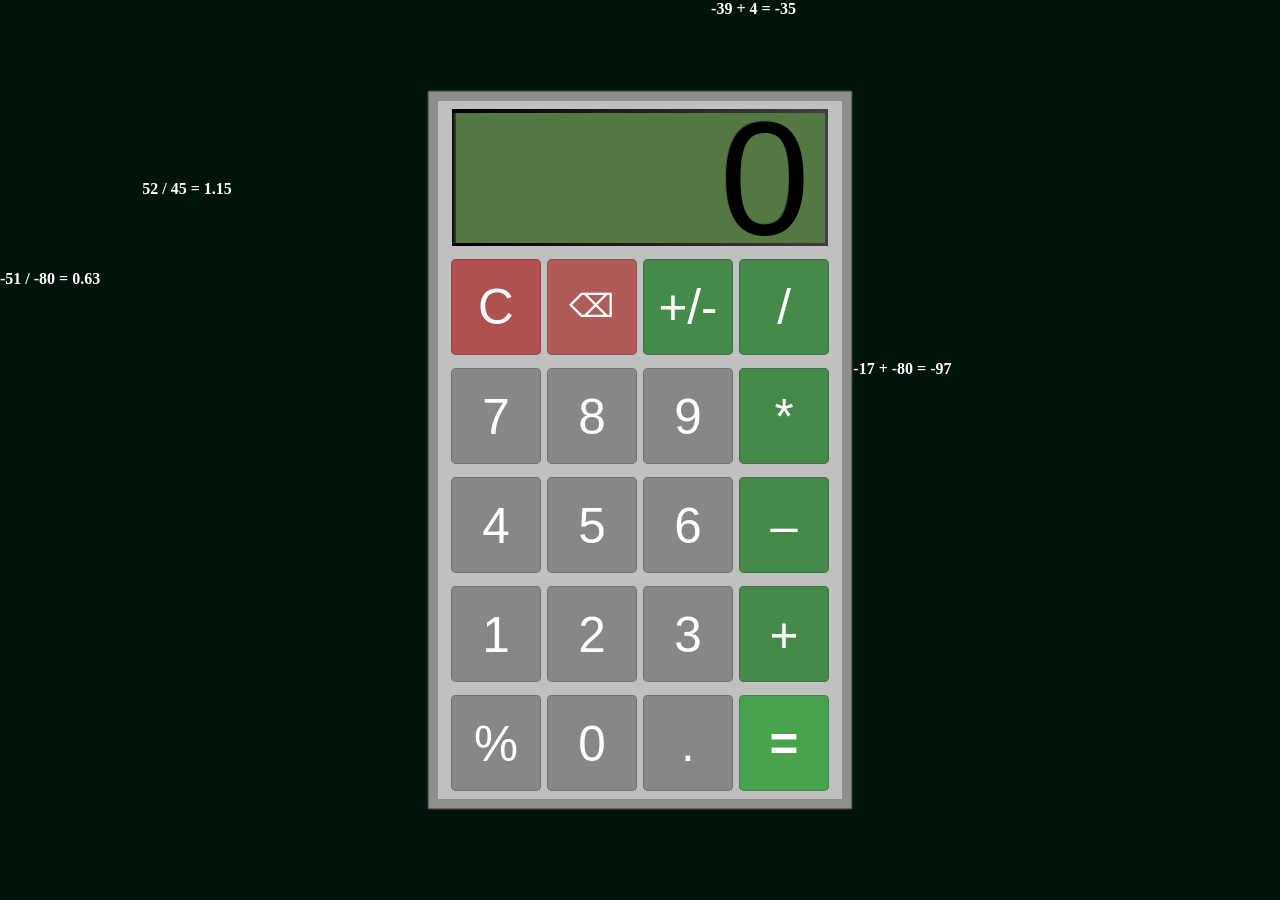
==== index.html @ 4ca7edae "update dummy calculations generation logic" ====
<!DOCTYPE html>
<html lang="en">
<head>
    <meta charset="UTF-8">
    <meta name="viewport" content="width=device-width, initial-scale=1.0">
    <title>Calculator</title>
    <link rel="stylesheet" href="styles.css">
    <script type="text/javascript" src="script.js" defer></script>
    <link href="https://fonts.cdnfonts.com/css/calculator" rel="stylesheet">
    <link href="https://fonts.googleapis.com/icon?family=Material+Icons" rel="stylesheet">
    <link href="https://fonts.cdnfonts.com/css/chalk" rel="stylesheet">
</head>
<body>
 <div id="allContainer">
    <div id="calculator">
       <!-- <div class="calcB" id="calculatorOuter"> -->
                <div class="calcB" id="calculatorInner">
                    <div class="c" id="display">
                        <div class="displayB" id="topB"></div>
                        <div class="displayB" id="leftB"></div>
                        <div class="displayB" id="M">0</div>
                        <div class="displayB" id="rightB"></div>
                        <div class="displayB" id="botB"></div>
                    </div>

                    <button class="c button" id="C">C</button>
                    <button class="c button" id="back">⌫</button>
                    <button class="c pseudoop button" id="+-">+/-</button>
                    <button class="c operator button" id="/">/</button>

                    <button class="c calc button" id="7">7</button>
                    <button class="c calc button" id="8">8</button>
                    <button class="c calc button" id="9">9</button>
                    <button class="c operator button" id="*">*</button>

                    <button class="c calc button" id="4">4</button>
                    <button class="c calc button" id="5">5</button>
                    <button class="c calc button" id="6">6</button>
                    <button class="c operator button" id="–">–</button>

                    <button class="c calc button" id="1">1</button>
                    <button class="c calc button" id="2">2</button>
                    <button class="c calc button" id="3">3</button>
                    <button class="c operator button" id="+">+</button>

                    <button class="c pseudocalc button" id="%">%</button>
                    <button class="c calc button" id="0">0</button>
                    <button class="c calc button" id="dot">.</button>
                    <button class="c result button" id="equal">=</button>
                </div>
            <!-- </div> -->
    </div>
    </div>
</div>   
</body>
</html>
---- styles.css ----
body {
    font-family: 'Roboto', sans-serif; 
    height: 100vh;
    width: 100%;
    margin: 0px;
    display: flex;
    background: rgb(1, 20, 10);
    display: flex;
    justify-content: center;
    align-items: center;
}

div{
    box-sizing: border-box;
}

@media (min-device-width: 600px) {
    
    #calculator {
        flex-basis: 33.3333%;
    }

    .sideContainer {
        flex-basis: 33.3333%;
    }
}

@media (max-device-width: 599px) {
    #calculator {
        flex-basis: 60%;
    }
    .sideContainer {
        flex-basis: 20%;
    }
}

@media (orientation:portrait){
    #calculator {
        flex-basis: 60%;
    }
    .sideContainer {
        flex-basis: 20%;
    }
}

#allContainer {
    display: flex;
    justify-content:flex-start; 
    align-items:flex-start;
    flex-flow: wrap;
    width: 100%;
    height: 100%;
    margin: 0;
    padding: 0;
}

.sideContainer{
    display: flex;
    justify-content:flex-start; 
    align-items:flex-start;
    flex-flow: wrap;
    margin: 0;
    padding: 0;
    height: 80%;
}

#calculator {
    height: 80%;
    display: flex;
    justify-content: center;  
    align-items: center;
    margin: 0;
    border-radius: 2%;
    padding: 0;
    /*border: 1vh white solid;*/

}
#calculator{
    --r:2px;     /* radius   */
  --g:grey,rgb(1, 20, 10);; /* gradient */
  
  border-radius:var(--r);
  padding:calc(var(--r));
  background:
    /*corners*/
    radial-gradient(farthest-side at bottom right,var(--g)) top    left /var(--r) var(--r),
    radial-gradient(farthest-side at top    right,var(--g)) bottom left /var(--r) var(--r),
    radial-gradient(farthest-side at bottom left ,var(--g)) top    right/var(--r) var(--r),
    radial-gradient(farthest-side at top    left ,var(--g)) bottom right/var(--r) var(--r),
    /* borders*/
    linear-gradient(to top   ,var(--g)) top   /calc(100% - 2*var(--r)) var(--r),
    linear-gradient(to bottom,var(--g)) bottom/calc(100% - 2*var(--r)) var(--r),
    linear-gradient(to right ,var(--g)) right /var(--r) calc(100% - 2*var(--r)),
    linear-gradient(to left  ,var(--g)) left  /var(--r) calc(100% - 2*var(--r));
  background-repeat:no-repeat;
}

#calculatorInner {
    width: 100%;
    height: 100%;
    margin: 0px;
    padding: 1.5%;
    margin-bottom: 0;
    flex-shrink: auto;
    background: silver;
    border: 1vh rgb(143, 142, 142) solid;
    display: flex;
    flex-wrap: wrap;
    justify-content:center; 
    align-items:center;
    gap: 1.5%;
    /*border-radius: 2%;*/
    /*box-shadow: 0 8px 16px 0 rgba(0,0,0,0.2), 0 6px 20px 0 rgba(0,0,0,0.19);*/
    box-sizing: border-box;
}



#display {
    flex-basis: 96%;
    height: 20%;
    background: #557743;
    padding: 1vh black;
    border-radius: 2%;
    /* #748555; #5f7e51*/

    display: flex;
    justify-content: space-between;  
    align-items: center;
    flex-wrap: wrap;
    margin: 0;
    padding: 0;
}

#topB {
    width: 100%;
    height: 3%;
    background: rgb(0,0,0);
    background: linear-gradient(90deg, rgba(0,0,0,1) 0%, rgb(63, 63, 63) 99%);
}

#botB {
    width: 100%;
    height: 2%;
    background: rgb(0,0,0);
    background: linear-gradient(90deg, rgba(0,0,0,1) 0%, rgb(63, 63, 63) 99%);
}

#leftB{
    width: 1%;
    height: 95%;
    background: rgb(0,0,0);
    background: linear-gradient(90deg, rgba(0,0,0,1) 0%, rgb(63, 63, 63) 99%);
}

#rightB{
    width: 0.75%;
    height: 95%;
    background: rgb(0,0,0);
    background: rgb(63, 63, 63);
}

#M {
    display: flex;
    width: 90%;
    height: 90%;
    font-family: 'Calculator', sans-serif;
    color: black solid; 
    justify-content: right;
    align-items: center;
    font-size: 18vh; 
    font-weight: 400;    
    text-shadow: -1px -1px rgba(0,0,0,0.2);           
}

button {
    cursor: pointer;
    margin: 0;
    padding: 0;
    display: flex;
    justify-content: center;  
    align-items: center;
    border-radius: 5%;
    border: none;
    flex-basis: 23%;
    height: 14%;
    border: 1px #3b3b3b4d solid;
    color: white;
    font-size: 5.5vh;
    background-color: rgb(136, 134, 137);
}

button:hover{
    background-color: rgb(116, 114, 117);
}
button:active{
    background-color: rgb(106, 104, 107);
}


.operator, .pseudoop {
    background-color: rgb(69, 138, 73);
}
.operator:hover, .pseudoop:hover{
    background-color: rgb(49, 138, 53);
}
.operator:active, .pseudoop:active{
    background-color: rgb(24, 138, 33);
}

#equal{
   background-color: rgb(72, 163, 77);
    font-weight: 900;
}

#equal:hover{
    background-color: rgb(72, 143, 77);
 }
 #equal:hover{
    background-color: rgb(52, 143, 57);
 }
 #equal:active{
    background-color: rgb(27, 143, 37);
 }

#C{
    background-color: rgb(177, 80, 80);
}
#C:hover{
    background-color: rgb(177, 60, 60);
}
#C:active{
    background-color: rgb(177, 40, 40);
}

#back{
    background-color: rgb(177, 90, 90);
}
#back:hover{
    background-color: rgb(177, 70, 70);
}
#back:active{
    background-color: rgb(177, 50, 50);
}

#back {
    font-size: 3.5vh;
    font-weight: 550;

}

.material-icons{
    color: white;
}
.divs {
    box-sizing: border-box;
   /* border: 1px white solid;*/
    margin: 0px;
    padding: 0px;
    margin-bottom: 0;
    flex-shrink: auto;
    color: white;
    font-family: 'Chalk';
    font-weight: 600;
}
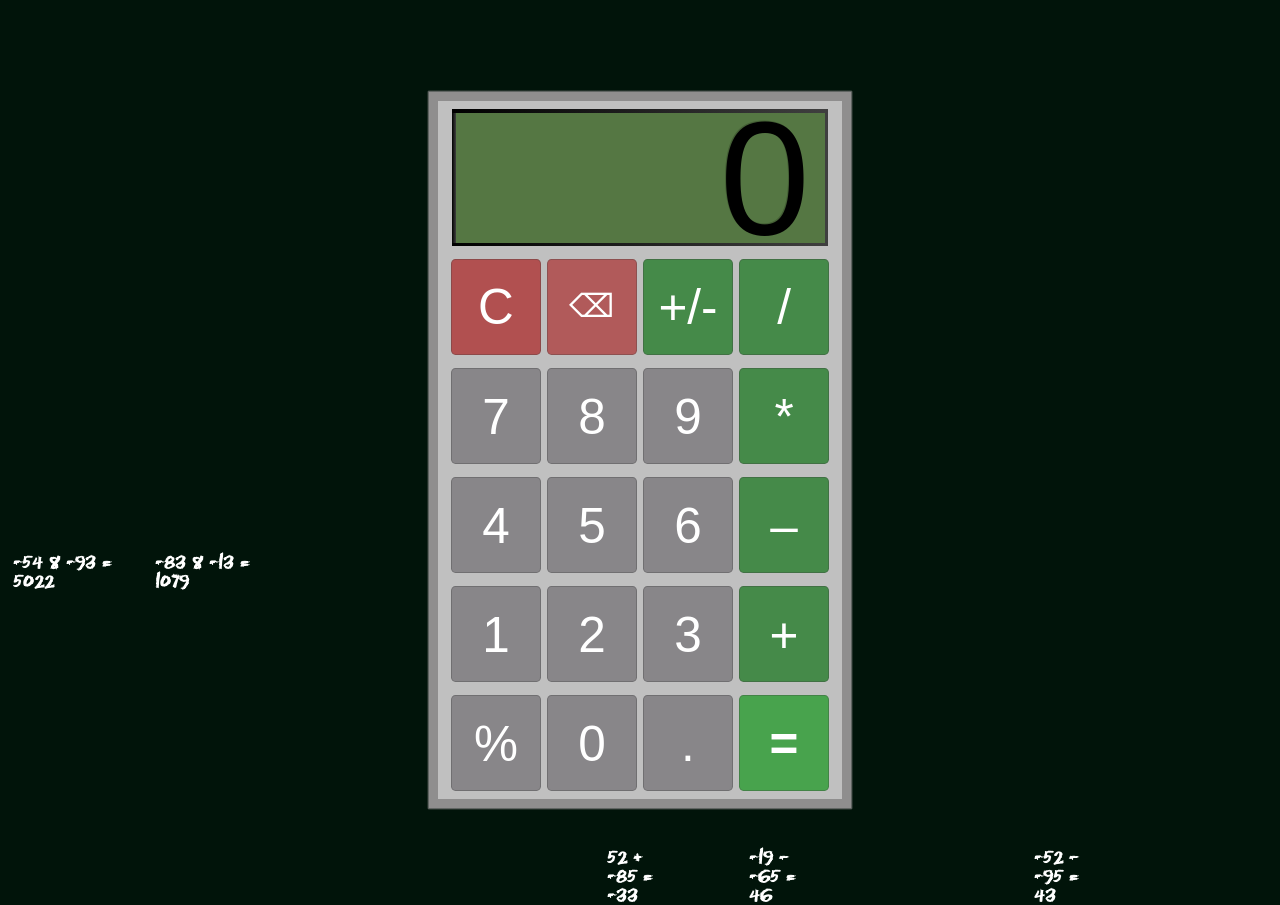
==== commit f765a685: "add fonts" ====
--- a/index.html
+++ b/index.html
@@ -3,12 +3,13 @@
 <head>
     <meta charset="UTF-8">
     <meta name="viewport" content="width=device-width, initial-scale=1.0">
-    <title>Calculator</title>
+    <title>OOPish Calculator</title>
     <link rel="stylesheet" href="styles.css">
     <script type="text/javascript" src="script.js" defer></script>
     <link href="https://fonts.cdnfonts.com/css/calculator" rel="stylesheet">
     <link href="https://fonts.googleapis.com/icon?family=Material+Icons" rel="stylesheet">
     <link href="https://fonts.cdnfonts.com/css/chalk" rel="stylesheet">
+    <link rel="stylesheet" href="fontsheet.css" type="text/css" charset="utf-8" />
 </head>
 <body>
  <div id="allContainer">
--- a/styles.css
+++ b/styles.css
@@ -258,10 +258,10 @@
     box-sizing: border-box;
    /* border: 1px white solid;*/
     margin: 0px;
-    padding: 0px;
+    padding: 3%;
     margin-bottom: 0;
     flex-shrink: auto;
     color: white;
-    font-family: 'Chalk';
+    font-family: 'eraserregular';
     font-weight: 600;
 }
--- a/fontsheet.css
+++ b/fontsheet.css
@@ -0,0 +1,24 @@
+/*! Generated by Font Squirrel (https://www.fontsquirrel.com) on September 9, 2024 */
+
+
+
+@font-face {
+    font-family: 'eraserdust';
+    src: url('eraserdust-p70d-webfont.woff2') format('woff2'),
+         url('eraserdust-p70d-webfont.woff') format('woff');
+    font-weight: normal;
+    font-style: normal;
+
+}
+
+
+
+
+@font-face {
+    font-family: 'eraserregular';
+    src: url('eraserregular-do1d-webfont.woff2') format('woff2'),
+         url('eraserregular-do1d-webfont.woff') format('woff');
+    font-weight: normal;
+    font-style: normal;
+
+}
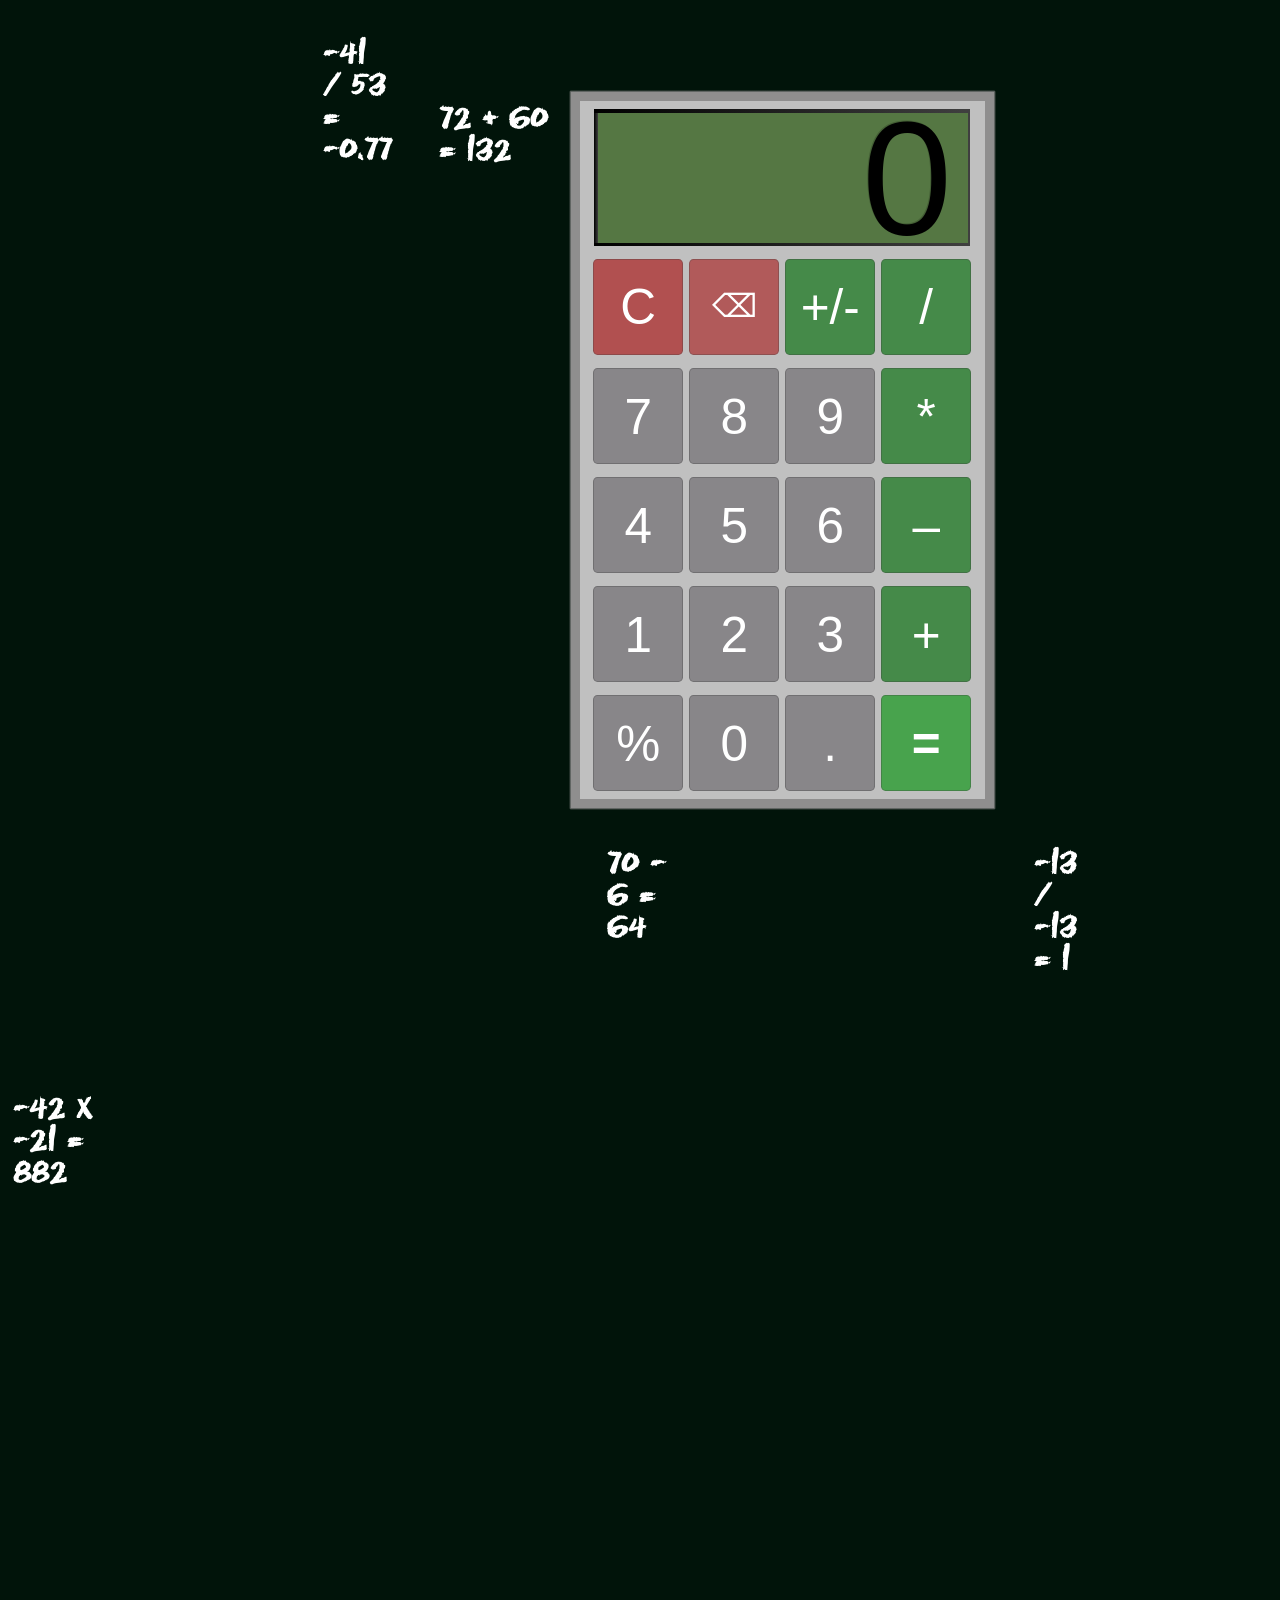
==== commit aec0bb02: "style operators for div population" ====
--- a/index.html
+++ b/index.html
@@ -37,7 +37,7 @@
                     <button class="c calc button" id="4">4</button>
                     <button class="c calc button" id="5">5</button>
                     <button class="c calc button" id="6">6</button>
-                    <button class="c operator button" id="–">–</button>
+                    <button class="c operator button" id="-">–</button>
 
                     <button class="c calc button" id="1">1</button>
                     <button class="c calc button" id="2">2</button>
--- a/styles.css
+++ b/styles.css
@@ -25,6 +25,13 @@
     .sideContainer {
         flex-basis: 33.3333%;
     }
+    .divs {
+        box-sizing: border-box;
+        padding: 3%;
+        font-weight: 600;
+        font-size: 3vh;
+    }
+    
 }
 
 @media (max-device-width: 599px) {
@@ -43,6 +50,17 @@
     .sideContainer {
         flex-basis: 20%;
     }
+    .divs {
+        box-sizing: border-box;
+        padding: 1%;
+        font-weight: 600;
+        font-size: 2vh;
+    }
+
+    .pseudoop{
+        font-size: 3vh;
+    }
+
 }
 
 #allContainer {
@@ -255,13 +273,12 @@
     color: white;
 }
 .divs {
-    box-sizing: border-box;
-   /* border: 1px white solid;*/
+   /* border: 1px white solid;*/ /*might try to remove border box*/
     margin: 0px;
-    padding: 3%;
     margin-bottom: 0;
     flex-shrink: auto;
     color: white;
     font-family: 'eraserregular';
-    font-weight: 600;
+    /*font-family: 'homemade_appleregular';*/
+   
 }
--- a/fontsheet.css
+++ b/fontsheet.css
@@ -21,4 +21,13 @@
     font-weight: normal;
     font-style: normal;
 
+}
+
+@font-face {
+    font-family: 'homemade_appleregular';
+    src: url('homemadeapple-9zz5-webfont.woff2') format('woff2'),
+         url('homemadeapple-9zz5-webfont.woff') format('woff');
+    font-weight: normal;
+    font-style: normal;
+
 }
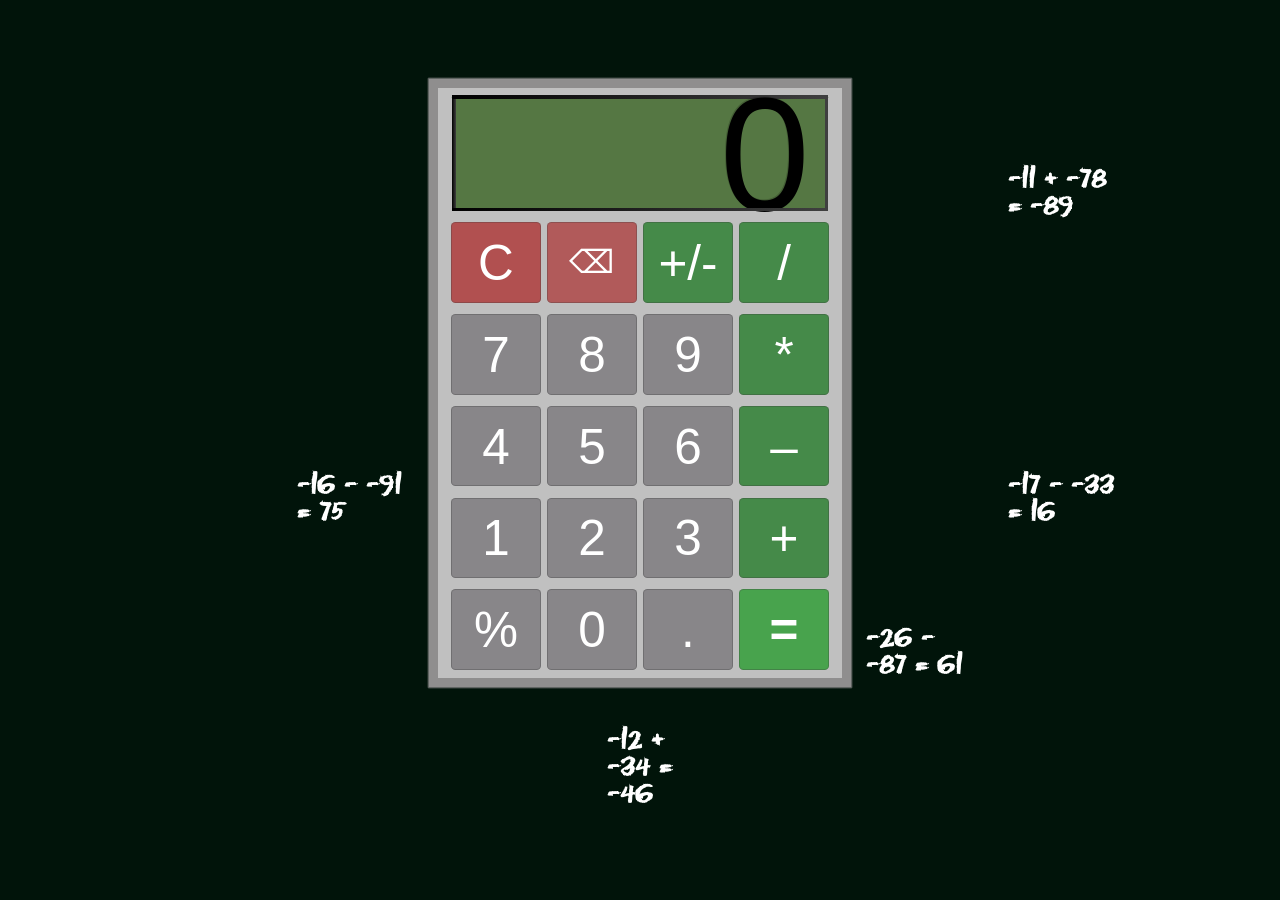
==== commit 9a8230be: "prepare div append text animation" ====
--- a/index.html
+++ b/index.html
@@ -9,7 +9,8 @@
     <link href="https://fonts.cdnfonts.com/css/calculator" rel="stylesheet">
     <link href="https://fonts.googleapis.com/icon?family=Material+Icons" rel="stylesheet">
     <link href="https://fonts.cdnfonts.com/css/chalk" rel="stylesheet">
-    <link rel="stylesheet" href="fontsheet.css" type="text/css" charset="utf-8" />
+    <link rel="stylesheet" href="fontsheet.css" type="text/css" charset="utf-8" /> 
+
 </head>
 <body>
  <div id="allContainer">
--- a/styles.css
+++ b/styles.css
@@ -2,7 +2,8 @@
 
 body {
     font-family: 'Roboto', sans-serif; 
-    height: 100vh;
+    height: 85vh;
+    max-height: 100vh;
     width: 100%;
     margin: 0px;
     display: flex;
@@ -20,6 +21,7 @@
     
     #calculator {
         flex-basis: 33.3333%;
+        max-width: 33.3333%;
     }
 
     .sideContainer {
@@ -29,7 +31,7 @@
         box-sizing: border-box;
         padding: 3%;
         font-weight: 600;
-        font-size: 3vh;
+        font-size: 2.5vh;
     }
     
 }
@@ -280,5 +282,24 @@
     color: white;
     font-family: 'eraserregular';
     /*font-family: 'homemade_appleregular';*/
+    min-width: 10%;
    
+}
+
+.newdivs {
+    animation: fadeIn 2s;
+    animation-delay: 0s;
+    animation-fill-mode: forwards;
+    margin: 0px;
+    margin-bottom: 0;
+    flex-shrink: auto;
+    color: white;
+    font-family: 'eraserregular';
+    /*font-family: 'homemade_appleregular';*/
+    min-width: 10%;
+}
+
+@keyframes fadeIn {
+    from { opacity: 0; }
+    to { opacity: 1; }
 }
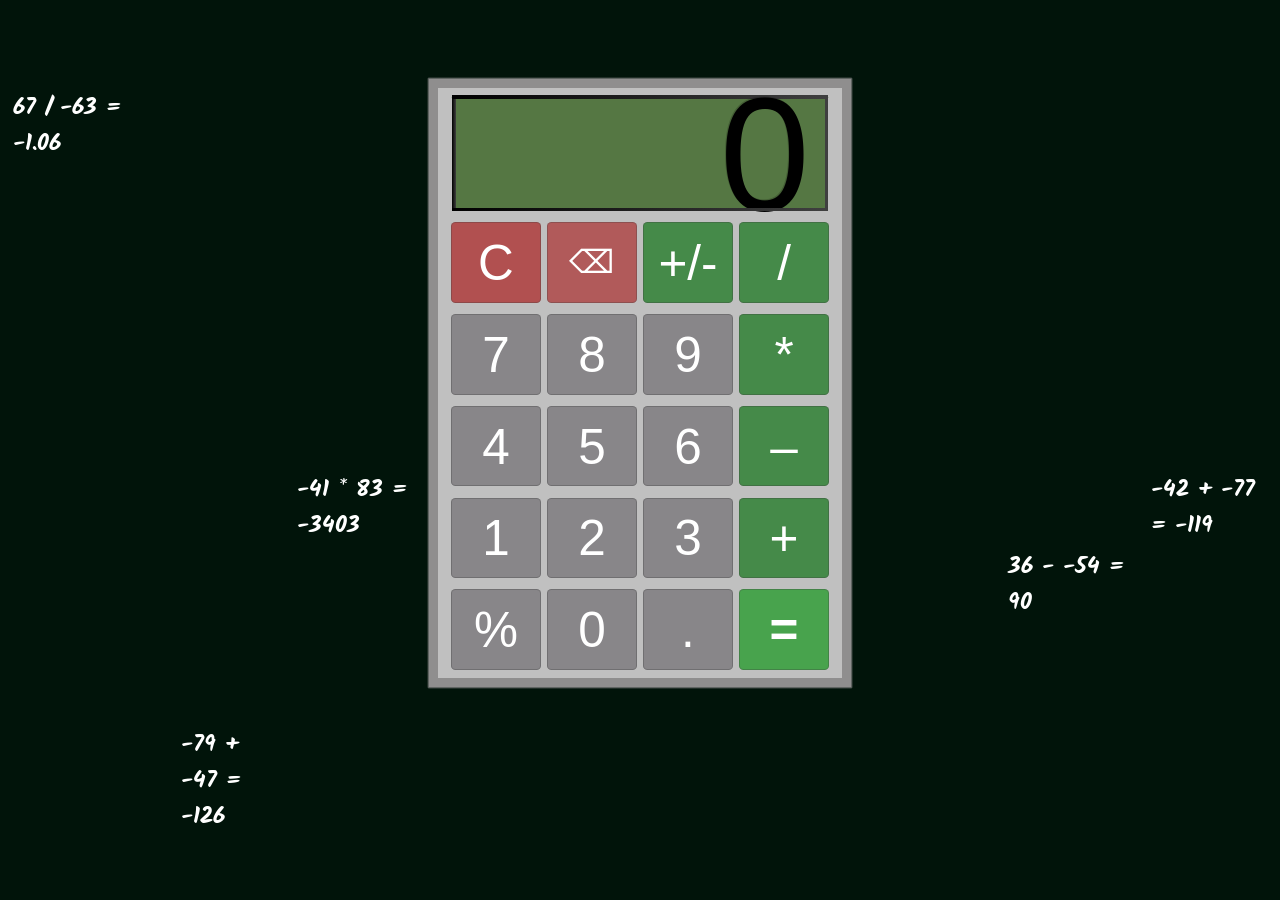
==== commit 25adbca6: "replace font" ====
--- a/index.html
+++ b/index.html
@@ -10,6 +10,10 @@
     <link href="https://fonts.googleapis.com/icon?family=Material+Icons" rel="stylesheet">
     <link href="https://fonts.cdnfonts.com/css/chalk" rel="stylesheet">
     <link rel="stylesheet" href="fontsheet.css" type="text/css" charset="utf-8" /> 
+
+    <link rel="preconnect" href="https://fonts.googleapis.com">
+<link rel="preconnect" href="https://fonts.gstatic.com" crossorigin>
+<link href="https://fonts.googleapis.com/css2?family=Kalam:wght@300;400;700&display=swap" rel="stylesheet">
 
 </head>
 <body>
--- a/styles.css
+++ b/styles.css
@@ -280,21 +280,22 @@
     margin-bottom: 0;
     flex-shrink: auto;
     color: white;
-    font-family: 'eraserregular';
+    font-family: "Kalam";
     /*font-family: 'homemade_appleregular';*/
     min-width: 10%;
    
 }
 
 .newdivs {
-    animation: fadeIn 2s;
+    animation: fadeIn 4s;
     animation-delay: 0s;
     animation-fill-mode: forwards;
     margin: 0px;
     margin-bottom: 0;
+    padding: 1%;
     flex-shrink: auto;
     color: white;
-    font-family: 'eraserregular';
+    font-family: "Kalam";
     /*font-family: 'homemade_appleregular';*/
     min-width: 10%;
 }
@@ -302,4 +303,23 @@
 @keyframes fadeIn {
     from { opacity: 0; }
     to { opacity: 1; }
-}+}
+
+
+ .kalam-light {
+    font-family: "Kalam", cursive;
+    font-weight: 300;
+    font-style: normal;
+  }
+  
+  .kalam-regular {
+    font-family: "Kalam", cursive;
+    font-weight: 400;
+    font-style: normal;
+  }
+  
+  .kalam-bold {
+    font-family: "Kalam", cursive;
+    font-weight: 700;
+    font-style: normal;
+  }
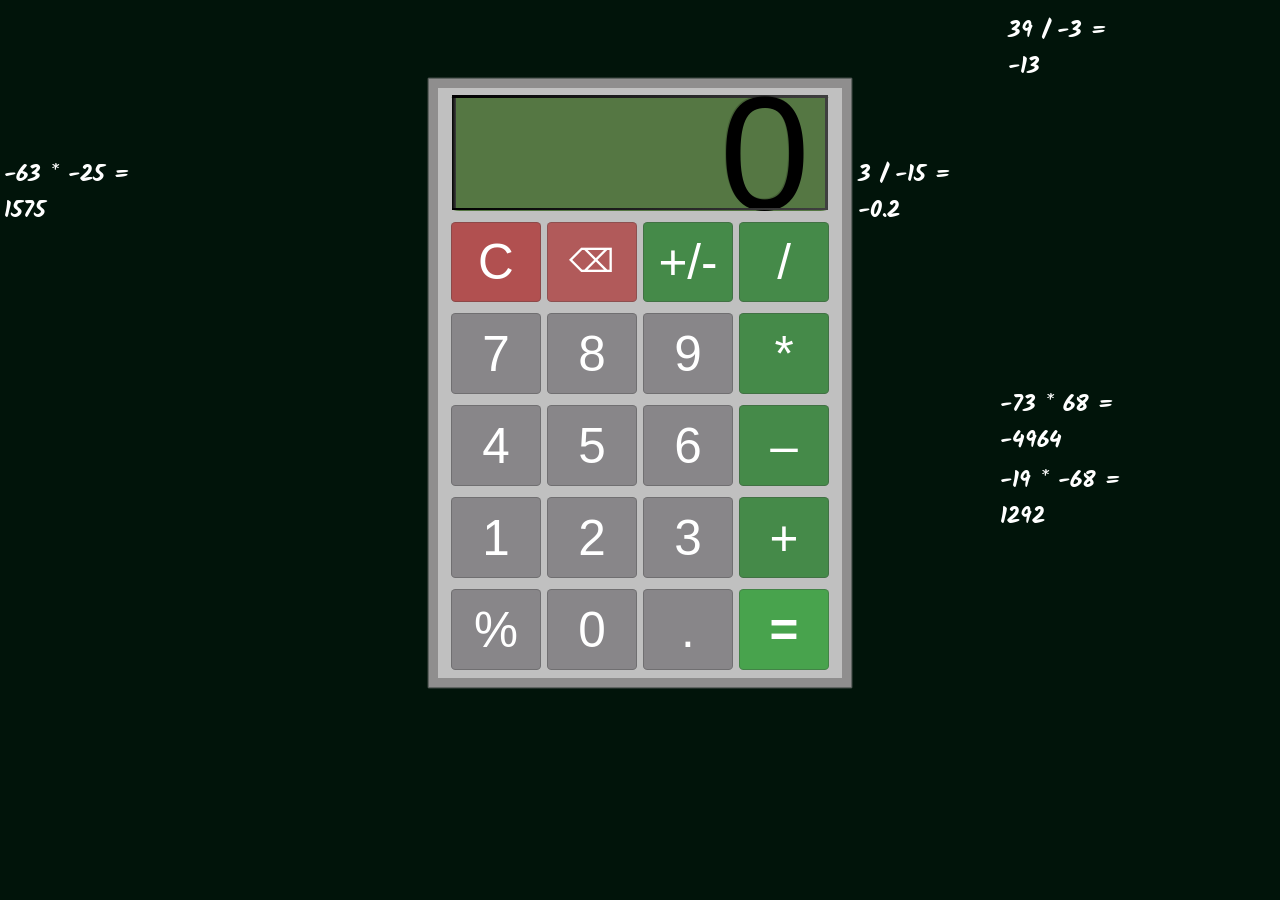
==== commit 903bc3e8: "implement error when attempting to divide by 0" ====
--- a/index.html
+++ b/index.html
@@ -8,9 +8,6 @@
     <script type="text/javascript" src="script.js" defer></script>
     <link href="https://fonts.cdnfonts.com/css/calculator" rel="stylesheet">
     <link href="https://fonts.googleapis.com/icon?family=Material+Icons" rel="stylesheet">
-    <link href="https://fonts.cdnfonts.com/css/chalk" rel="stylesheet">
-    <link rel="stylesheet" href="fontsheet.css" type="text/css" charset="utf-8" /> 
-
     <link rel="preconnect" href="https://fonts.googleapis.com">
 <link rel="preconnect" href="https://fonts.gstatic.com" crossorigin>
 <link href="https://fonts.googleapis.com/css2?family=Kalam:wght@300;400;700&display=swap" rel="stylesheet">
--- a/styles.css
+++ b/styles.css
@@ -1,4 +1,20 @@
-
+.kalam-light {
+    font-family: "Kalam", cursive;
+    font-weight: 300;
+    font-style: normal;
+  }
+  
+  .kalam-regular {
+    font-family: "Kalam", cursive;
+    font-weight: 400;
+    font-style: normal;
+  }
+  
+  .kalam-bold {
+    font-family: "Kalam", cursive;
+    font-weight: 700;
+    font-style: normal;
+  }
 
 body {
     font-family: 'Roboto', sans-serif; 
@@ -275,13 +291,12 @@
     color: white;
 }
 .divs {
-   /* border: 1px white solid;*/ /*might try to remove border box*/
     margin: 0px;
     margin-bottom: 0;
+    padding: 1%;
     flex-shrink: auto;
     color: white;
     font-family: "Kalam";
-    /*font-family: 'homemade_appleregular';*/
     min-width: 10%;
    
 }
@@ -296,7 +311,6 @@
     flex-shrink: auto;
     color: white;
     font-family: "Kalam";
-    /*font-family: 'homemade_appleregular';*/
     min-width: 10%;
 }
 
@@ -306,20 +320,3 @@
 }
 
 
- .kalam-light {
-    font-family: "Kalam", cursive;
-    font-weight: 300;
-    font-style: normal;
-  }
-  
-  .kalam-regular {
-    font-family: "Kalam", cursive;
-    font-weight: 400;
-    font-style: normal;
-  }
-  
-  .kalam-bold {
-    font-family: "Kalam", cursive;
-    font-weight: 700;
-    font-style: normal;
-  }
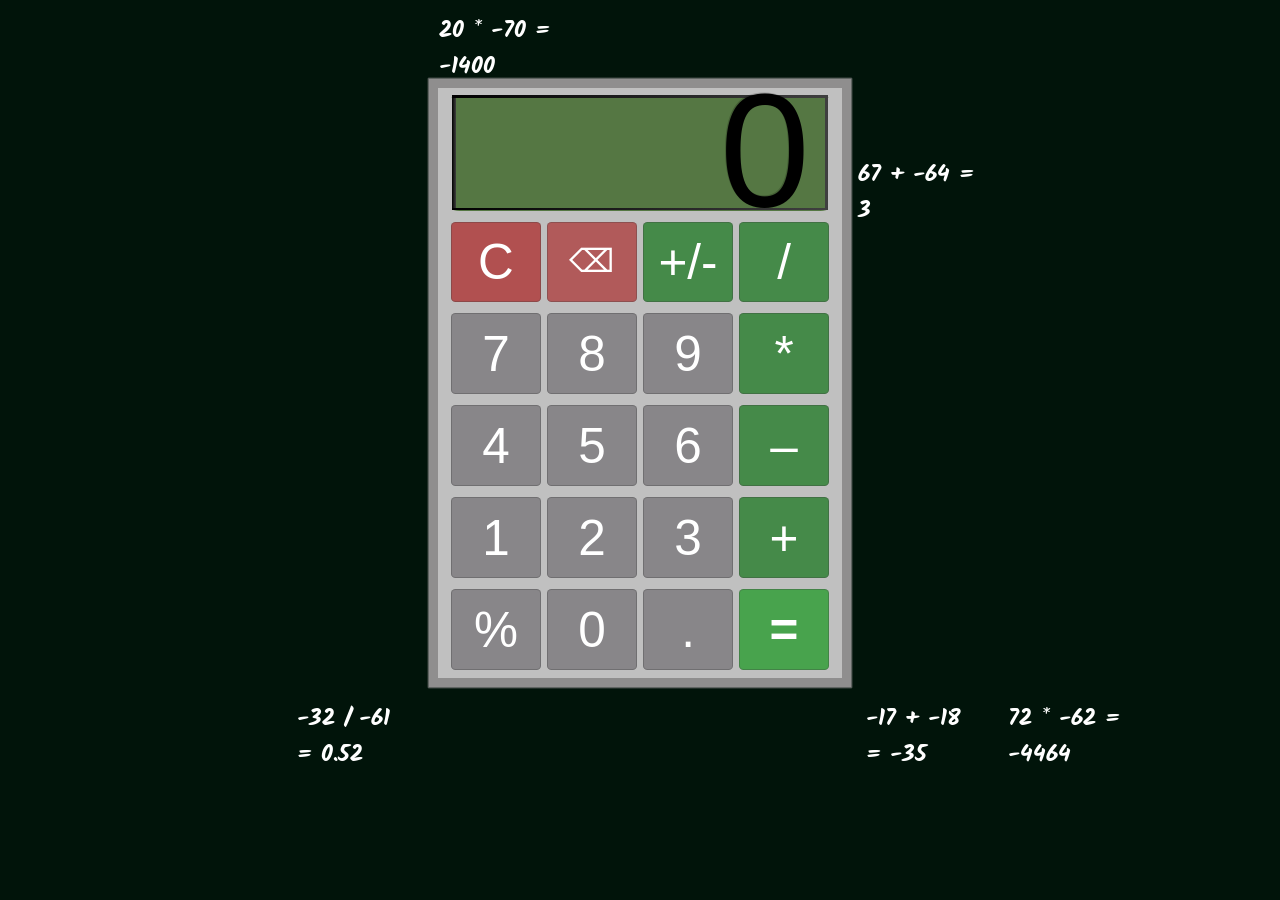
==== commit b4801667: "implement separate listeners to avoid inefficient if function" ====
--- a/index.html
+++ b/index.html
@@ -28,26 +28,26 @@
 
                     <button class="c button" id="C">C</button>
                     <button class="c button" id="back">⌫</button>
-                    <button class="c pseudoop button" id="+-">+/-</button>
-                    <button class="c operator button" id="/">/</button>
+                    <button class="c pseudoop button" id="plusMinus">+/-</button>
+                    <button class="c operator button" id="divide">/</button>
 
-                    <button class="c calc button" id="7">7</button>
-                    <button class="c calc button" id="8">8</button>
-                    <button class="c calc button" id="9">9</button>
-                    <button class="c operator button" id="*">*</button>
+                    <button class="c calc button" id="seven">7</button>
+                    <button class="c calc button" id="eight">8</button>
+                    <button class="c calc button" id="nine">9</button>
+                    <button class="c operator button" id="multiply">*</button>
 
-                    <button class="c calc button" id="4">4</button>
-                    <button class="c calc button" id="5">5</button>
-                    <button class="c calc button" id="6">6</button>
-                    <button class="c operator button" id="-">–</button>
+                    <button class="c calc button" id="four">4</button>
+                    <button class="c calc button" id="five">5</button>
+                    <button class="c calc button" id="six">6</button>
+                    <button class="c operator button" id="minus">–</button>
 
-                    <button class="c calc button" id="1">1</button>
-                    <button class="c calc button" id="2">2</button>
-                    <button class="c calc button" id="3">3</button>
-                    <button class="c operator button" id="+">+</button>
+                    <button class="c calc button" id="one">1</button>
+                    <button class="c calc button" id="two">2</button>
+                    <button class="c calc button" id="three">3</button>
+                    <button class="c operator button" id="plus">+</button>
 
-                    <button class="c pseudocalc button" id="%">%</button>
-                    <button class="c calc button" id="0">0</button>
+                    <button class="c pseudocalc button" id="percent">%</button>
+                    <button class="c calc button" id="zero">0</button>
                     <button class="c calc button" id="dot">.</button>
                     <button class="c result button" id="equal">=</button>
                 </div>
--- a/styles.css
+++ b/styles.css
@@ -19,7 +19,6 @@
 body {
     font-family: 'Roboto', sans-serif; 
     height: 85vh;
-    max-height: 100vh;
     width: 100%;
     margin: 0px;
     display: flex;
@@ -33,7 +32,11 @@
     box-sizing: border-box;
 }
 
-@media (min-device-width: 600px) {
+@media (min-device-width: 1000px) {
+
+    body {
+        max-height: 100vh;
+    }
     
     #calculator {
         flex-basis: 33.3333%;
@@ -48,19 +51,58 @@
         padding: 3%;
         font-weight: 600;
         font-size: 2.5vh;
+        min-width: 10%;
     }
     
-}
-
-@media (max-device-width: 599px) {
+    .newdivs {
+        min-width: 10%;
+    }
+
+    #back {font-size: 3.5vh;
+    }
+    
+}
+
+@media (max-device-width: 999px) or (orientation: portrait) {
+    body {
+        height: 100vh;
+        overflow: hidden;
+    }
+    
+
     #calculator {
-        flex-basis: 60%;
+        flex-basis: 70%;
+        min-width: 70%;
+        flex-shrink: 0;
     }
     .sideContainer {
-        flex-basis: 20%;
-    }
-}
-
+        flex-basis: 15%;
+        max-width: 15%;
+    }
+    .pseudoop{
+        font-size: 3vh;
+    }
+
+    #back {
+        font-size: 3vh;
+    }
+    .divs {
+        box-sizing: border-box;
+        padding: 1%;
+        font-weight: 600;
+        font-size: 1.5vh;
+        width: 30px;
+        word-wrap: break-word;
+      
+
+    }
+    .newdivs {
+        font-size: 1.5vh;
+        word-wrap: break-word;
+        width: 30px;
+    }
+}
+/*
 @media (orientation:portrait){
     #calculator {
         flex-basis: 60%;
@@ -75,21 +117,23 @@
         font-size: 2vh;
     }
 
-    .pseudoop{
+   .pseudoop{
         font-size: 3vh;
     }
-
-}
+}
+*/
+
 
 #allContainer {
     display: flex;
-    justify-content:flex-start; 
+    justify-content:center; 
     align-items:flex-start;
     flex-flow: wrap;
     width: 100%;
     height: 100%;
     margin: 0;
     padding: 0;
+    box-sizing: border-box;
 }
 
 .sideContainer{
@@ -206,6 +250,7 @@
     color: black solid; 
     justify-content: right;
     align-items: center;
+    padding-bottom: 2%;
     font-size: 18vh; 
     font-weight: 400;    
     text-shadow: -1px -1px rgba(0,0,0,0.2);           
@@ -282,7 +327,6 @@
 }
 
 #back {
-    font-size: 3.5vh;
     font-weight: 550;
 
 }
@@ -297,7 +341,6 @@
     flex-shrink: auto;
     color: white;
     font-family: "Kalam";
-    min-width: 10%;
    
 }
 
@@ -311,7 +354,7 @@
     flex-shrink: auto;
     color: white;
     font-family: "Kalam";
-    min-width: 10%;
+
 }
 
 @keyframes fadeIn {
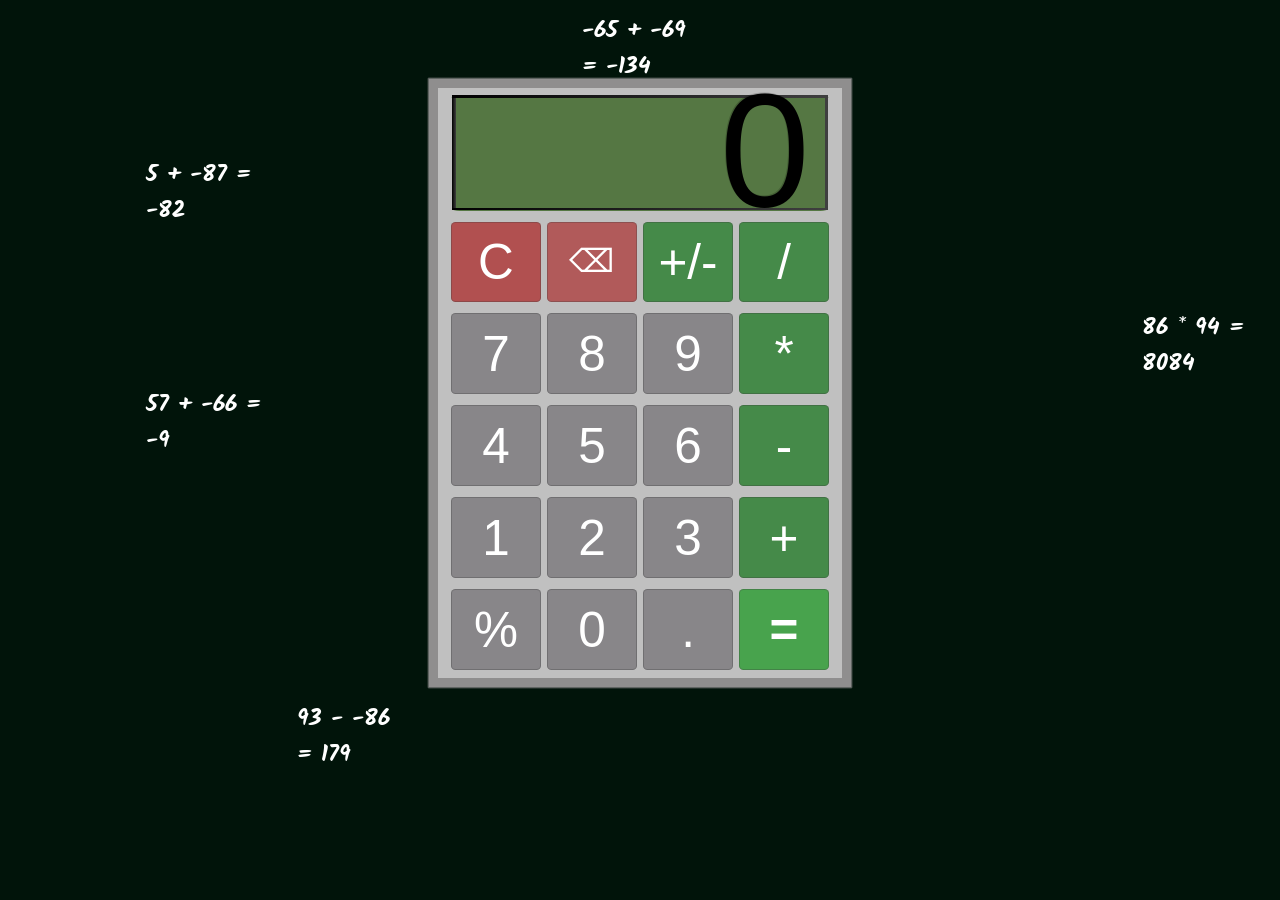
==== commit 4de1b528: "fix calculation starting despite no num2 entered" ====
--- a/index.html
+++ b/index.html
@@ -39,7 +39,7 @@
                     <button class="c calc button" id="four">4</button>
                     <button class="c calc button" id="five">5</button>
                     <button class="c calc button" id="six">6</button>
-                    <button class="c operator button" id="minus">–</button>
+                    <button class="c operator button" id="minus">-</button>
 
                     <button class="c calc button" id="one">1</button>
                     <button class="c calc button" id="two">2</button>
